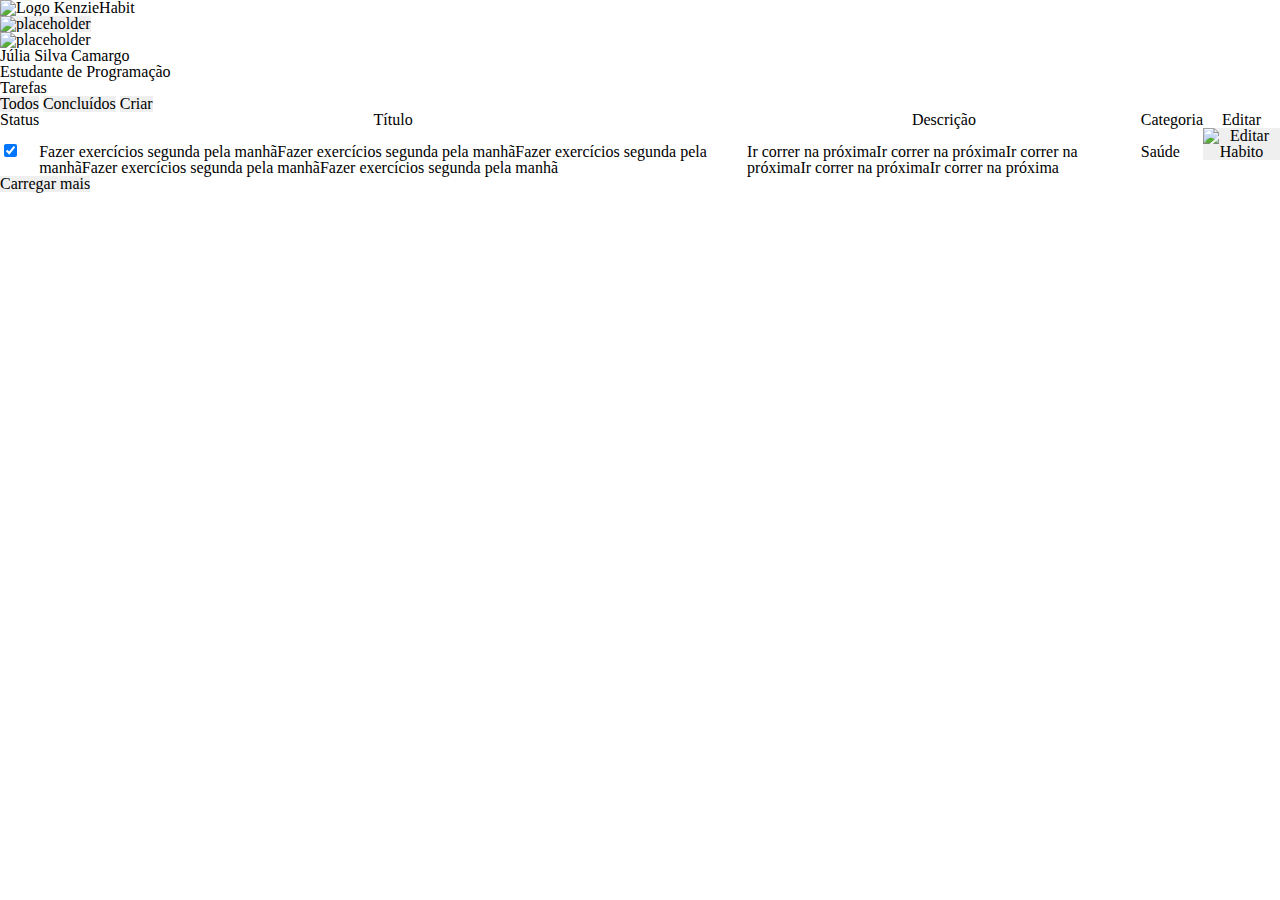
==== temp/temp.html @ a2f35f1b "feat: atualização da atribuição das partes do projeto" ====
<!DOCTYPE html>
<html lang="pt-BR">
<head>
    <meta charset="UTF-8">
    <meta http-equiv="X-UA-Compatible" content="IE=edge">
    <meta name="viewport" content="width=device-width, initial-scale=1.0">
    <title>KenzieHabit</title>

    <link rel="stylesheet" href="/src/css/base.css">
    <link rel="stylesheet" href="/src/css/reset.css">
    <link rel="stylesheet" href="/src/css/componentes.css">
    <link rel="stylesheet" href="/src/css/style.css">
    <link rel="stylesheet" href="../src/css/editarPerfil.css">

    <link rel="preconnect" href="https://fonts.googleapis.com">
    <link rel="preconnect" href="https://fonts.gstatic.com" crossorigin>
    <link href="https://fonts.googleapis.com/css2?family=Inter:wght@400;500;600&display=swap" rel="stylesheet">
</head>
<body>
    <header class="header">
        <div class="container container__logo-usuario">
            <div class="container container__logo-usuario-header">
                <figure><img src="../assets/img/logoKenzieHabit.png" alt="Logo KenzieHabit" class="image image__logo"></figure>
                <button class="button button__usuario"><figure><img src="../assets/temp/user.placeholder.jake.png" alt="placeholder" class="image image__usuario"></figure></button>
            </div>
        </div>
        <div class="container container__usuario">
            <div class="container container__usuario-header">
                <figure><img src="../assets/temp/user.placeholder.aleatorio.png" alt="placeholder" class="image image__usuario-2"></figure>
                <div class="container container__usuario-info">
                    <h4 class="h4 h4__nome">Júlia Silva Camargo</h4>
                    <p class="p p__usuario-info">Estudante de Programação</p>
                </div>
            </div>
        </div>
    </header>
    <main class="main">
        <div class="container container__tarefas">
            <section class="section section__tarefas-header">
                <div class="container container__tarefas-header">
                    <h4 class="h4 h4__tarefas-titulo">Tarefas</h4>
                    <div class="container container__tarefas-botoes">
                        <button class="button button__todos">Todos</button>
                        <button class="button button__concluidos">Concluídos</button>
                        <button class="button button__criar">Criar</button>
                    </div>
                </div>
            </section>
            <section class="section section__tarefas-tabela">
                <div class="container container__tarefas-tabela">
                    <table class="table table__tarefas">
                        <tr class="tr">
                            <th class="th th__status">Status</th>
                            <th class="th th__titulo">Título</th>
                            <th class="th th__desc">Descrição</th>
                            <th class="th th__categoria">Categoria</th>
                            <th class="th th__editar">Editar</th>
                        </tr>
                        <tr class="tr">
                            <td class="td td__checkbox">
                                <label class="label label__tabela">
                                    <input type="checkbox" checked="checked" class="input input__checkbox">
                                    <span class="span span__checkmark"></span>
                                </label>
                            </td>
                            <td class="td td__titulo">Fazer exercícios segunda pela manhãFazer exercícios segunda pela manhãFazer exercícios segunda pela manhãFazer exercícios segunda pela manhãFazer exercícios segunda pela manhã</td>
                            <td class="td td__desc">Ir correr na próximaIr correr na próximaIr correr na próximaIr correr na próximaIr correr na próxima</td>
                            <td class="td td__categoria"><span class="span span__categoria">Saúde</span></td>
                            <td class="td td__editar"><button class="button button__editar-habito"><img src="../assets/img/habitEdit.png" alt="Editar Habito" class="image image__editar-habito"></button></td>    
                        </tr>
                    </table>
                </div>
            </section>
            <section class="section section__button">
                <div class="container container__button">
                    <button class="button button__carregar">Carregar mais</button>
                </div>
            </section>
        </div>
    </main>
    <script type="module" src="../src/scripts/script.js"></script>
</body>
</html>
---- src/css/editarPerfil.css ----
:root {
    --preto: #000000;
    --branco: #FFFFFF;
    --gray-1: #212529;
    --gray-2: #343A40;
    --gray-5: #F1F3F5;
    --primary-disable: #A0ADF9;
    --primary-1: #415AF3;
}

.modal-editar-perfil {
    position: fixed;
    top: 0;
    left: 0;
    display: flex;
    justify-content: center;
    align-items: center;
    width: 100vw;
    height: 100vh;
    background-color: rgba(0, 0, 0, 0.5);
}

.corpo-editar-perfil {
    background-color: var(--branco);
    width: 31.375rem;
    height: 20.813rem;
    border-radius: 8px;
    display: flex;
    flex-direction: column;
    padding: 2rem;
}

.cabecalho-editar-perfil {
    display: flex;
    justify-content: space-between;
    align-items: center;
}

.cabecalho-editar-perfil h4 {
    padding-top: 1rem;
    font-family: 'Inter', sans-serif;
    font-weight: 600;
    font-size: 1rem;
}

.cabecalho-editar-perfil button {
    border: none;
    background-color: var(--branco);
    cursor: pointer;
}

.formulario-editar-perfil {
    display: flex;
    flex-direction: column;
    padding-top: 2.313rem;
}

.formulario-editar-perfil label {
    font-family: 'Inter', sans-serif;
    font-size: 0.875rem;
    font-weight: 400;
    color: var(--gray-2);
    margin-bottom: 0.500rem;
}

.formulario-editar-perfil input {
    font-family: 'Inter', sans-serif;
    background-color: var(--gray-5);
    border: 2px solid var(--gray-5);
    margin-bottom: 1.500rem;
    height: 0.5rem;
    padding: 18px;
    font-size: 1.250rem;
    color: var(--gray-2);
    font-weight: 400;
}

.formulario-editar-perfil>input:hover {
    border: 2px solid var(--primary-1);
}

.formulario-editar-perfil .salvar-alteracoes {
    height: 2.000rem;
    border: none;
    border-radius: 4px;
    background-color: var(--primary-disable);
    color: var(--branco);
    cursor: pointer;
}

@media (max-width:700px) {
    .corpo-editar-perfil {
        width: 14.375rem;
    }
}
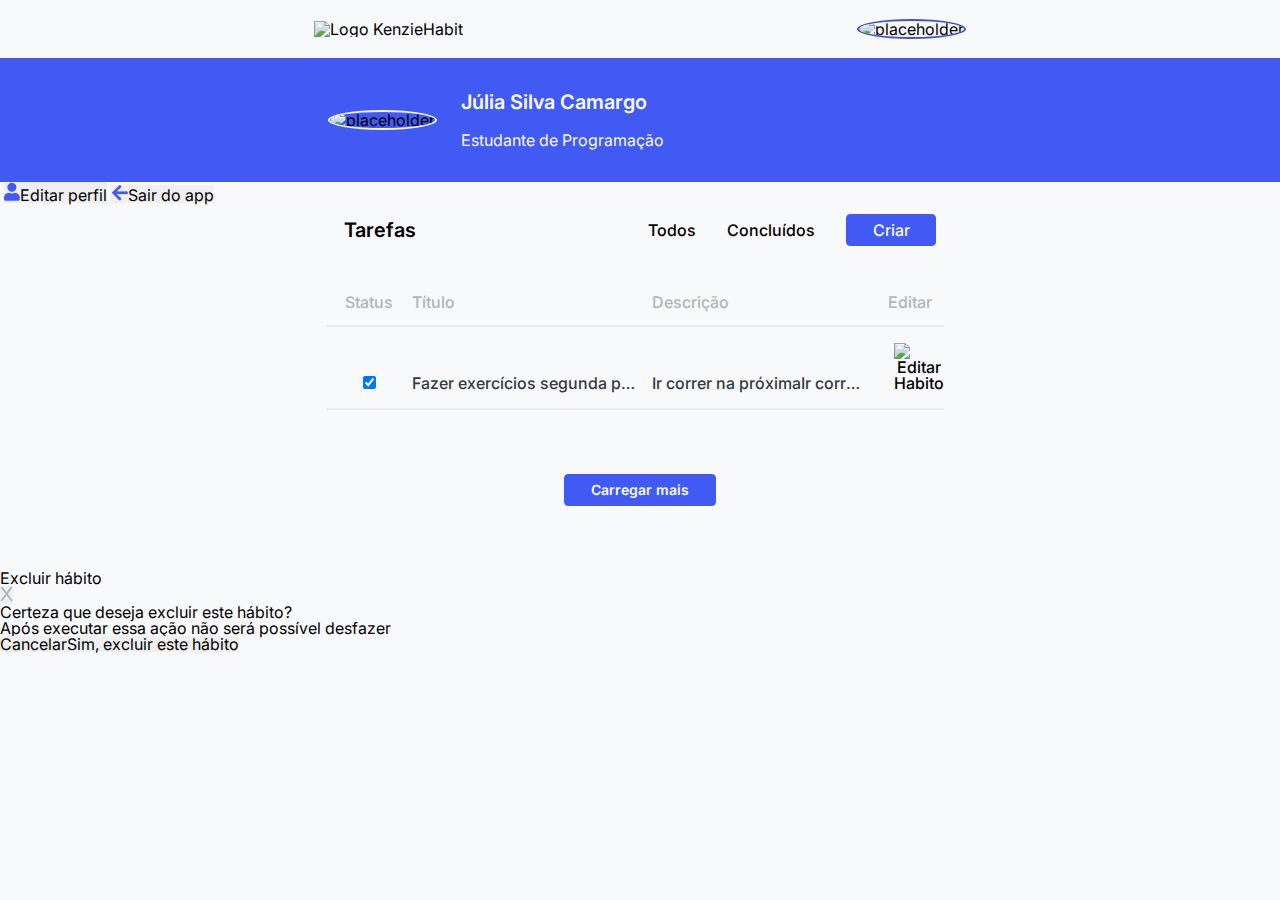
==== commit 7fe230ea: "feat: consertando bugs no layout da paglogin" ====
--- a/temp/temp.html
+++ b/temp/temp.html
@@ -11,6 +11,7 @@
     <link rel="stylesheet" href="/src/css/componentes.css">
     <link rel="stylesheet" href="/src/css/style.css">
     <link rel="stylesheet" href="../src/css/editarPerfil.css">
+    <link rel="stylesheet" href="../src/css/menuTrocarUsuario.css">
 
     <link rel="preconnect" href="https://fonts.googleapis.com">
     <link rel="preconnect" href="https://fonts.gstatic.com" crossorigin>
@@ -21,7 +22,7 @@
         <div class="container container__logo-usuario">
             <div class="container container__logo-usuario-header">
                 <figure><img src="../assets/img/logoKenzieHabit.png" alt="Logo KenzieHabit" class="image image__logo"></figure>
-                <button class="button button__usuario"><figure><img src="../assets/temp/user.placeholder.jake.png" alt="placeholder" class="image image__usuario"></figure></button>
+                <button class="button button__usuario"><figure><img src="../src/assets/img/bernese-p.webp" alt="placeholder" class="image image__usuario"></figure></button>
             </div>
         </div>
         <div class="container container__usuario">
@@ -32,6 +33,11 @@
                     <p class="p p__usuario-info">Estudante de Programação</p>
                 </div>
             </div>
+        </div>
+        <div class="menuOpen">
+            <img src="../src/assets/img/Polygon 1.png" alt="" class="triangulo">
+            <button class="editarPerfil"><img src="../src/assets/img/user.png" alt="">Editar perfil</button>
+            <button class="logout"><img src="../src/assets/img/logoutHeader.png" alt="">Sair do app</button>
         </div>
     </header>
     <main class="main">
@@ -59,7 +65,7 @@
                         <tr class="tr">
                             <td class="td td__checkbox">
                                 <label class="label label__tabela">
-                                    <input type="checkbox" checked="checked" class="input input__checkbox">
+                                    <input type="checkbox" checked="" class="input input__checkbox">
                                     <span class="span span__checkmark"></span>
                                 </label>
                             </td>
--- a/src/css/base.css
+++ b/src/css/base.css
@@ -0,0 +1,19 @@
+:root {
+    --color-brand-1: 65, 90, 243;
+    --color-brand-2: 65, 80, 210;
+    --color-brand-3: 215, 228, 251;
+
+    --color-grey-1: 33, 37, 41;
+    --color-grey-2: 52, 58, 64;
+    --color-grey-3: 173, 181, 189;
+    --color-grey-4: 233, 236, 239;
+    --color-grey-5: 241, 243, 245;
+    --color-grey-6: 248, 249, 250;
+
+    --color-success: 86, 207, 142;
+    --color-error-1: 230, 68, 69;
+    --color-error-2: 240, 56, 57;
+
+
+    --font-base: 'Inter', sans-serif;
+}--- a/src/css/componentes.css
+++ b/src/css/componentes.css
@@ -0,0 +1,84 @@
+body {
+    background-color: rgba(var(--color-grey-6), 1);
+}
+
+.header {
+    height: 11.4rem;
+}
+
+.container {
+    display: flex;
+}
+
+.h4 {
+    font-weight: 600;
+    font-size: 20px;
+}
+
+.p {
+    font-weight: 400;
+    font-size: 16px;
+}
+
+.section {
+    width: 20rem;
+}
+
+@media screen and (min-width:768px) {
+    .section {
+        width: 29.5rem;
+    }
+}
+
+@media screen and (min-width:1024px) {
+    .section {
+        width: 37rem;
+    }
+}
+
+@media screen and (min-width:1440px) {
+    .section {
+        width: 38.4rem;
+    }
+}
+
+@media screen and (min-width:1920px) {
+    .section {
+        width: 65.4rem;
+    }
+}
+
+.button {
+    cursor: pointer;
+}
+
+.table {
+    width: 17rem;
+}
+
+@media screen and (min-width:1920px) {
+    .table {
+        width: 65.4rem;
+    }
+}
+
+.tr {
+    border-bottom: 2px solid rgba(var(--color-grey-4), 1);
+    height: 3rem;
+}
+
+.th {
+    color: rgba(var(--color-grey-3), 1);
+    height: 3rem;
+    font-weight: 500;
+    font-size: 16px;
+    padding-top: 1rem;
+}
+
+.td {
+    color: rgba(var(--color-grey-2), 1);
+    font-weight: 500;
+    font-size: 16px;
+    padding-top: 1rem;
+    padding-bottom: 1rem;
+}--- a/src/css/style.css
+++ b/src/css/style.css
@@ -0,0 +1,551 @@
+.container__logo-usuario {
+    height: 3.6rem;
+    justify-content: center;
+    
+}
+
+.container__logo-usuario-header {
+    width: 65.4rem;
+    justify-content: space-around;
+    align-items: center;
+}
+
+.button__usuario {
+    background-color: rgba(var(--color-grey-6), 1)
+}
+
+.image__usuario {
+    width: 2.5rem;
+    height: 2.5rem;
+    border-radius: 50%;
+    border: 0.125rem solid rgba(var(--color-brand-2), 1);
+}
+
+.container__usuario {
+    background-color: rgba(var(--color-brand-1), 1);
+    height: 7.8rem;
+    justify-content: center;
+    align-items: center;
+}
+
+.container__usuario-header {
+    width: 65.4rem;
+    justify-content: center;
+    align-items: center;
+}
+
+@media screen and (min-width:768px) {
+    .container__usuario-header {
+        width: 65.4rem;
+        padding-left: 9rem;
+        justify-content: start;
+        align-items: center;
+    }
+}
+
+@media screen and (min-width:1024px) {
+    .container__usuario-header {
+        width: 65.4rem;
+        padding-left: 13.2rem;
+        justify-content: start;
+        align-items: center;
+    }
+}
+
+@media screen and (min-width:1440px) {
+    .container__usuario-header {
+        width: 65.4rem;
+        padding-left: 13.3rem;
+        justify-content: start;
+        align-items: center;
+    }
+}
+
+@media screen and (min-width:1920px) {
+    .container__logo-usuario-header {
+        width: 65.4rem;
+        justify-content: space-between;
+        align-items: center;
+    }
+
+    .container__usuario-header {
+        width: 65.4rem;
+        padding-left: 0rem;
+        justify-content: flex-start;
+        align-items: center;
+    }
+}
+
+.image__usuario-2 {
+    width: 3.75rem;
+    height: 3.75rem;
+    border-radius: 50%;
+    border: 0.125rem solid rgba(var(--color-grey-6), 1);
+}
+
+.container__usuario-info {
+    height: 6rem;
+    flex-direction: column;
+    justify-content: space-evenly;
+    padding-left: 1.5rem;
+}
+
+.h4__nome {
+    color: rgba(var(--color-grey-6), 1);
+}
+
+.p__usuario-info {
+    color: rgba(var(--color-grey-6), 1);
+    font-size: 16px;
+}
+
+.container__tarefas {
+    flex-direction: column;
+    justify-content: center;
+    align-items: center;
+}
+
+.container__tarefas-header {
+    height: 10rem;
+    display: flex;
+    flex-direction: column;
+    justify-content: space-evenly;
+    align-items: flex-start;
+}
+
+@media screen and (min-width:768px) {
+    .container__tarefas-header {
+        height: 6rem;
+        display: flex;
+        flex-direction: row;
+        justify-content: space-between;
+        align-items: center;
+    }
+}
+
+@media screen and (min-width:768px) {
+    .container__tarefas-header {
+        height: 6rem;
+        display: flex;
+        flex-direction: row;
+        justify-content: space-between;
+        align-items: center;
+    }
+}
+
+@media screen and (min-width:1920px) {
+    .container__tarefas-header {
+        height: 6rem;
+        display: flex;
+        flex-direction: row;
+        justify-content: space-between;
+        align-items: center;
+    }
+}
+
+.h4__tarefas-titulo {
+    padding-left: 1rem;
+}
+
+@media screen and (min-width:768px) {
+    .h4__tarefas-titulo {
+        padding-left: 0rem;
+    }
+}
+
+@media screen and (min-width:1920px) {
+    .h4__tarefas-titulo {
+        padding-left: 0rem;
+    }
+}
+
+.container__tarefas-botoes {
+    width: 19rem;
+    justify-content: space-between;
+    padding-left: 1rem;
+}
+
+@media screen and (min-width:1920px) {
+    .container__tarefas-botoes {
+        width: 22rem;
+        justify-content: space-between;
+        padding-left: 0rem;
+    }
+}
+
+
+.button__todos {
+    background-color: rgba(var(--color-grey-6), 1);
+    font-weight: 500;
+    font-size: 16px;
+    cursor: pointer;
+    transition: .3s;
+}
+
+.button__todos:hover {
+    color: rgba(var(--color-brand-1), 1);
+}
+
+.button__concluidos {
+    background-color: rgba(var(--color-grey-6), 1);
+    font-weight: 500;
+    font-size: 16px;
+    cursor: pointer;
+    transition: .3s;
+}
+
+.button__concluidos:hover {
+    color: rgba(var(--color-brand-1), 1);
+}
+
+.button__criar {
+    background-color: rgba(var(--color-brand-1), 1);
+    color: rgba(var(--color-grey-6), 1);
+    width: 5.625rem;
+    height: 2rem;
+    border: 1px solid rgba(var(--color-brand-1), 1);
+    border-radius: 4px;
+    font-weight: 500;
+    font-size: 16px;
+    cursor: pointer;
+    transition: .4s;
+}
+
+.button__criar:hover {
+    background-color: rgba(var(--color-grey-6), 1);
+    color: rgba(var(--color-brand-1), 1);
+}
+
+.container__button {
+    height: 10rem;
+    align-items: center;
+    justify-content: center;
+}
+
+.button__carregar {
+    background-color: rgba(var(--color-brand-1), 1);
+    color: rgba(var(--color-grey-6), 1);
+    width: 9.5rem;
+    height: 2rem;
+    border: 1px solid rgba(var(--color-brand-1), 1);
+    border-radius: 4px;
+    font-weight: 600;
+    font-size: 14px;
+    cursor: pointer;
+    transition: .4s;
+}
+
+.button__carregar:hover {
+    background-color: rgba(var(--color-grey-6), 1);
+    color: rgba(var(--color-brand-1), 1);
+}
+
+.section__tarefas-tabela {
+    width: 18rem;
+}
+
+@media screen and (min-width:768px) {
+    .section__tarefas-tabela {
+        width: 31.5rem;
+    }
+}
+
+@media screen and (min-width:1024px) {
+    .section__tarefas-tabela {
+        width: 39.2rem;
+    }
+}
+
+@media screen and (min-width:1920px) {
+    .section__tarefas-tabela {
+        width: 65.4rem;
+    }
+}
+
+.container__tarefas-tabela {
+    width: 17rem;
+}
+
+@media screen and (min-width:1920px) {
+    .container__tarefas-tabela {
+        width: 65.4rem;
+    }
+}
+
+@media screen and (min-width:1920px) {
+    .table__tarefas {
+        border: 2px solid rgba(var(--color-grey-4), 1);
+    }
+}
+
+.th__status {
+    width: 3rem;
+}
+
+.th__titulo {
+    width: 10rem;
+    text-align: start;
+    padding-left: 1.2rem;
+}
+
+.th__desc {
+    width: 16rem;
+    display: none;
+}
+
+.th__categoria {
+    width: 8rem;
+    display: none;
+}
+
+.th__editar {
+    width: 4.375rem;
+    padding-left: 3rem;
+}
+
+.td__checkbox {
+    width: 3rem;
+    display: flex;
+    justify-content: center;
+}
+
+.td__titulo {
+    width: 8rem;
+    max-width: 8rem;
+    height: 3.625rem;
+    max-height: 3.625rem;
+    padding-left: 1.2rem;
+    white-space: nowrap;
+    overflow: hidden;
+    text-overflow: ellipsis;
+}
+
+.td__desc {
+    width: 16rem;
+    max-width: 16rem;
+    height: 3.625rem;
+    max-height: 3.625rem;
+    white-space: nowrap;
+    overflow: hidden;
+    text-overflow: ellipsis;
+    display: none;
+}
+
+.td__categoria {
+    width: 8rem;
+    display: none;
+}
+
+.td__editar {
+    width: 4.375rem;
+    padding-left: 3.1rem;
+}
+
+.span__categoria {
+    background-color: rgba(var(--color-brand-3), 1);
+    color: rgba(var(--color-brand-1), 1);
+    padding: 0.3rem;
+    border-radius: 4px;
+    font-weight: 500;
+    font-size: 14px;
+}
+
+@media screen and (min-width:768px) {
+    .th__status {
+        width: 5.375rem;
+    }
+    
+    .th__titulo {
+        width: 30.875rem;
+        text-align: start;
+        padding-left: 0rem;
+    }
+    
+    .th__desc {
+        width: 14rem;
+        max-width: 14rem;
+        display: table-cell;
+        text-align: start;
+       
+    }
+    
+    .th__categoria {
+        width: 8rem;
+        display: none;
+        text-align: start;
+        
+    }
+    
+    .th__editar {
+        width: 5rem;
+        padding-left: 0.4rem;
+        text-align: start;
+    }
+    
+    .td__checkbox {
+        width: 5.375rem;
+        display: flex;
+        justify-content: center;
+    }
+    
+    .td__titulo {
+        width: 30.875rem;
+        padding-left: 0rem;
+    }
+    
+    .td__desc {
+        width: 14rem;
+        max-width: 14rem;
+        display: table-cell;
+    }
+    
+    .td__categoria {
+        width: 8rem;
+        display: none;
+        justify-content: start;
+        align-items: center;
+    }
+    
+    .td__editar {
+        width: 5rem;
+        padding-left: 0.5rem;
+    }
+}
+
+@media screen and (min-width:1024px) {
+    .th__status {
+        width: 5.375rem;
+    }
+    
+    .th__titulo {
+        width: 30.875rem;
+        text-align: start;
+        padding-left: 0rem;
+    }
+    
+    .th__desc {
+        width: 14rem;
+        max-width: 14rem;
+        padding-left: 1rem;
+        display: table-cell;
+        text-align: start;
+       
+    }
+    
+    .th__categoria {
+        width: 8rem;
+        display: none;
+        text-align: start;
+        
+    }
+    
+    .th__editar {
+        width: 5rem;
+        padding-left: 1.7rem;
+        text-align: start;
+    }
+    
+    .td__checkbox {
+        width: 5.375rem;
+        display: flex;
+        justify-content: center;
+    }
+    
+    .td__titulo {
+        width: 30.875rem;
+        max-width: 14rem;
+        padding-left: 0rem;
+    }
+    
+    .td__desc {
+        width: 14rem;
+        max-width: 14rem;
+        padding-left: 1rem;
+        display: table-cell;
+    }
+    
+    .td__categoria {
+        width: 8rem;
+        display: none;
+        justify-content: start;
+        align-items: center;
+    }
+    
+    .td__editar {
+        width: 5rem;
+        padding-left: 1.7rem;
+    }
+}
+
+@media screen and (min-width:1920px) {
+    .th__status {
+        width: 5.375rem;
+    }
+    
+    .th__titulo {
+        width: 30.875rem;
+        text-align: start;
+        padding-left: 0rem;
+    }
+    
+    .th__desc {
+        width: 16rem;
+        display: table-cell;
+        text-align: start;
+       
+    }
+    
+    .th__categoria {
+        width: 8rem;
+        display: table-cell;
+        text-align: start;
+        
+    }
+    
+    .th__editar {
+        width: 5rem;
+        text-align: start;
+        padding-left: 0rem;
+    }
+    
+    .td__checkbox {
+        width: 5.375rem;
+        display: flex;
+        justify-content: center;
+    }
+    
+    .td__titulo {
+        width: 30.875rem;
+        padding-left: 0rem;
+    }
+    
+    .td__desc {
+        width: 16rem;
+        display: table-cell;
+    }
+    
+    .td__categoria {
+        width: 8rem;
+        display: flex;
+        justify-content: start;
+        align-items: center;
+    }
+    
+    .td__editar {
+        width: 5rem;
+        padding-left: 0.5rem;
+    }
+}
+
+.button__editar-habito {
+    background-color: rgba(var(--color-grey-6), 1);
+    padding-left: 0.4rem;
+}
+
+@media screen and (min-width:1920px) {
+    .button__editar-habito {
+        background-color: rgba(var(--color-grey-6), 1);
+        padding-left: 0rem;
+    }
+}
+
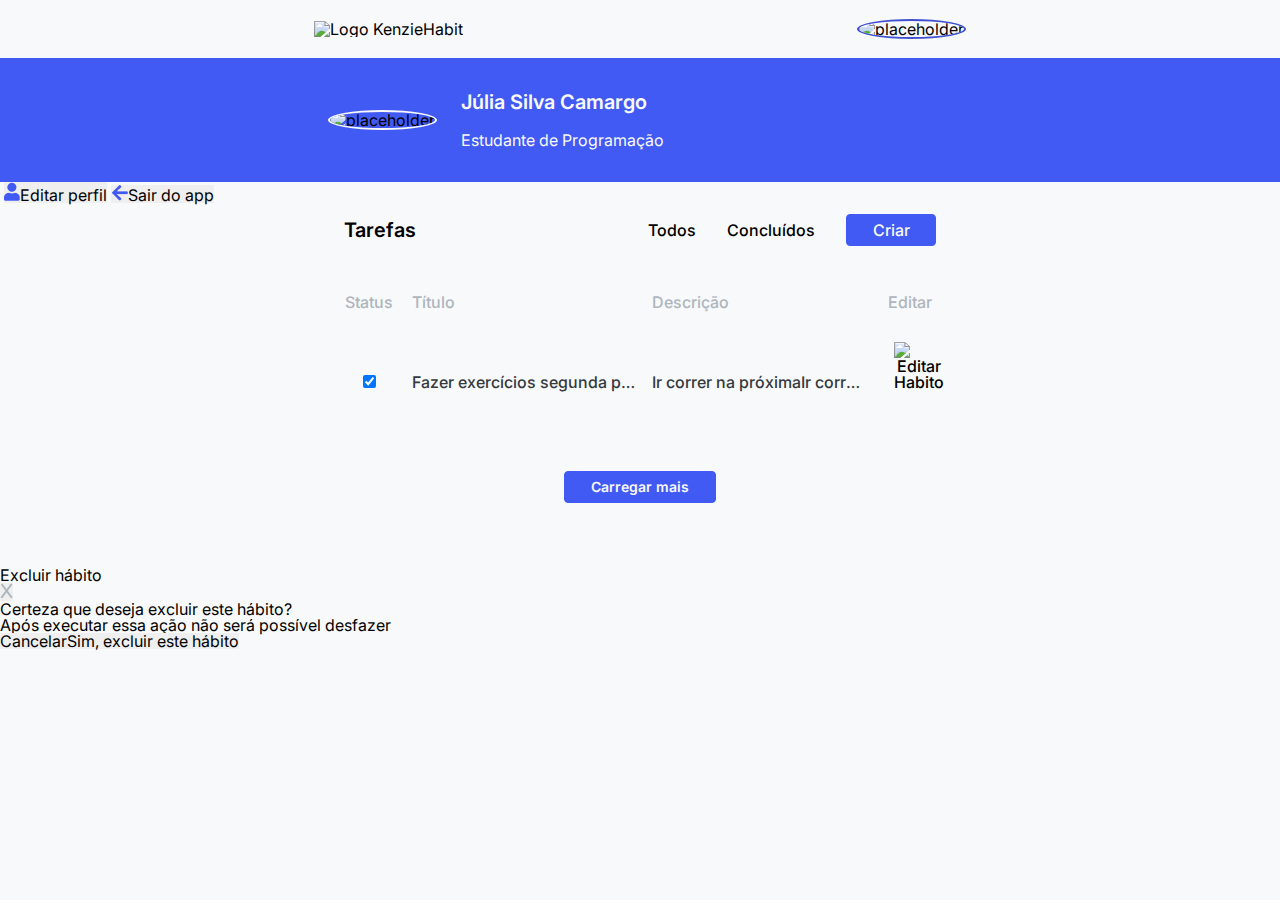
==== commit e9f755a3: "feito merge com dados atualizados durante reuniao" ====
--- a/temp/temp.html
+++ b/temp/temp.html
@@ -21,13 +21,13 @@
     <header class="header">
         <div class="container container__logo-usuario">
             <div class="container container__logo-usuario-header">
-                <figure><img src="../assets/img/logoKenzieHabit.png" alt="Logo KenzieHabit" class="image image__logo"></figure>
-                <button class="button button__usuario"><figure><img src="../src/assets/img/bernese-p.webp" alt="placeholder" class="image image__usuario"></figure></button>
+                <icone><img src="../assets/img/logoKenzieHabit.png" alt="Logo KenzieHabit" class="image image__logo"></icone>
+                <button class="button button__usuario"><icone><img src="../src/assets/img/bernese-p.webp" alt="placeholder" class="image image__usuario"></icone></button>
             </div>
         </div>
         <div class="container container__usuario">
             <div class="container container__usuario-header">
-                <figure><img src="../assets/temp/user.placeholder.aleatorio.png" alt="placeholder" class="image image__usuario-2"></figure>
+                <icone><img src="../assets/temp/user.placeholder.aleatorio.png" alt="placeholder" class="image image__usuario-2"></icone>
                 <div class="container container__usuario-info">
                     <h4 class="h4 h4__nome">Júlia Silva Camargo</h4>
                     <p class="p p__usuario-info">Estudante de Programação</p>
--- a/src/css/componentes.css
+++ b/src/css/componentes.css
@@ -62,7 +62,7 @@
     }
 }
 
-.tr {
+.tr_cabecalho {
     border-bottom: 2px solid rgba(var(--color-grey-4), 1);
     height: 3rem;
 }
--- a/src/css/style.css
+++ b/src/css/style.css
@@ -19,6 +19,7 @@
     height: 2.5rem;
     border-radius: 50%;
     border: 0.125rem solid rgba(var(--color-brand-2), 1);
+    object-fit: cover;
 }
 
 .container__usuario {
@@ -81,6 +82,7 @@
     height: 3.75rem;
     border-radius: 50%;
     border: 0.125rem solid rgba(var(--color-grey-6), 1);
+    object-fit: cover;
 }
 
 .container__usuario-info {
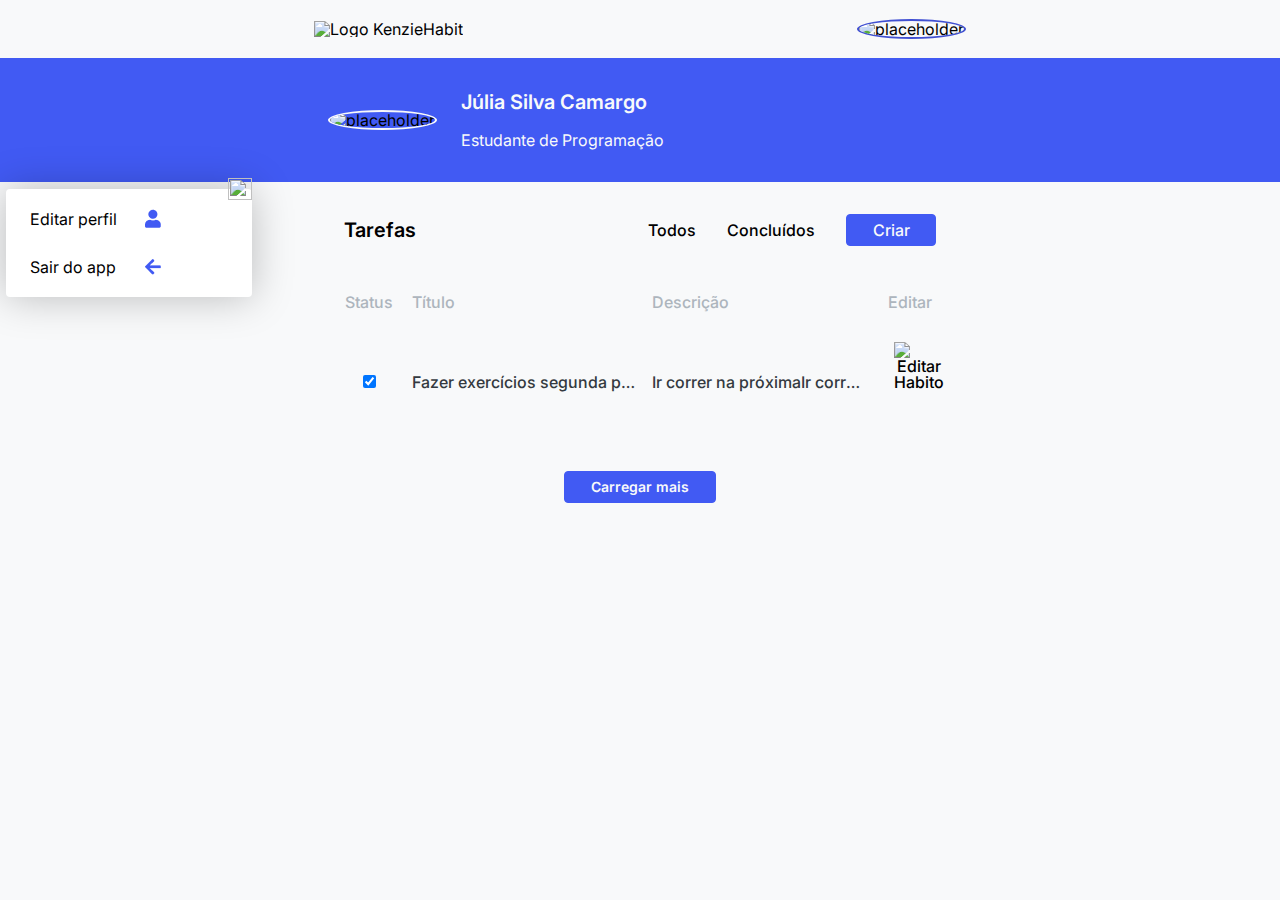
==== commit 2f96d7de: "feat/ correção bug modal trocar perfil" ====
--- a/temp/temp.html
+++ b/temp/temp.html
@@ -34,10 +34,14 @@
                 </div>
             </div>
         </div>
-        <div class="menuOpen">
-            <img src="../src/assets/img/Polygon 1.png" alt="" class="triangulo">
-            <button class="editarPerfil"><img src="../src/assets/img/user.png" alt="">Editar perfil</button>
-            <button class="logout"><img src="../src/assets/img/logoutHeader.png" alt="">Sair do app</button>
+        <div class="fundo">
+            <div class="setarPosicao">
+                <div class="menuOpen">
+                    <img src="../src/assets/img/Polygon 1.png" alt="" class="triangulo">
+                    <button class="editarPerfil"><img src="../src/assets/img/user.png" alt="">Editar perfil</button>
+                    <button class="logout"><img src="../src/assets/img/logoutHeader.png" alt="">Sair do app</button>
+                </div>
+            </div>
         </div>
     </header>
     <main class="main">
--- a/src/css/style.css
+++ b/src/css/style.css
@@ -3,17 +3,14 @@
     justify-content: center;
     
 }
-
 .container__logo-usuario-header {
     width: 65.4rem;
     justify-content: space-around;
     align-items: center;
 }
-
 .button__usuario {
     background-color: rgba(var(--color-grey-6), 1)
 }
-
 .image__usuario {
     width: 2.5rem;
     height: 2.5rem;
@@ -21,20 +18,17 @@
     border: 0.125rem solid rgba(var(--color-brand-2), 1);
     object-fit: cover;
 }
-
 .container__usuario {
     background-color: rgba(var(--color-brand-1), 1);
     height: 7.8rem;
     justify-content: center;
     align-items: center;
 }
-
 .container__usuario-header {
     width: 65.4rem;
     justify-content: center;
     align-items: center;
 }
-
 @media screen and (min-width:768px) {
     .container__usuario-header {
         width: 65.4rem;
@@ -43,7 +37,6 @@
         align-items: center;
     }
 }
-
 @media screen and (min-width:1024px) {
     .container__usuario-header {
         width: 65.4rem;
@@ -52,7 +45,6 @@
         align-items: center;
     }
 }
-
 @media screen and (min-width:1440px) {
     .container__usuario-header {
         width: 65.4rem;
@@ -61,14 +53,12 @@
         align-items: center;
     }
 }
-
 @media screen and (min-width:1920px) {
     .container__logo-usuario-header {
         width: 65.4rem;
         justify-content: space-between;
         align-items: center;
     }
-
     .container__usuario-header {
         width: 65.4rem;
         padding-left: 0rem;
@@ -76,7 +66,6 @@
         align-items: center;
     }
 }
-
 .image__usuario-2 {
     width: 3.75rem;
     height: 3.75rem;
@@ -84,29 +73,24 @@
     border: 0.125rem solid rgba(var(--color-grey-6), 1);
     object-fit: cover;
 }
-
 .container__usuario-info {
     height: 6rem;
     flex-direction: column;
     justify-content: space-evenly;
     padding-left: 1.5rem;
 }
-
 .h4__nome {
     color: rgba(var(--color-grey-6), 1);
 }
-
 .p__usuario-info {
     color: rgba(var(--color-grey-6), 1);
     font-size: 16px;
 }
-
 .container__tarefas {
     flex-direction: column;
     justify-content: center;
     align-items: center;
 }
-
 .container__tarefas-header {
     height: 10rem;
     display: flex;
@@ -114,7 +98,6 @@
     justify-content: space-evenly;
     align-items: flex-start;
 }
-
 @media screen and (min-width:768px) {
     .container__tarefas-header {
         height: 6rem;
@@ -124,7 +107,6 @@
         align-items: center;
     }
 }
-
 @media screen and (min-width:768px) {
     .container__tarefas-header {
         height: 6rem;
@@ -134,7 +116,6 @@
         align-items: center;
     }
 }
-
 @media screen and (min-width:1920px) {
     .container__tarefas-header {
         height: 6rem;
@@ -144,29 +125,24 @@
         align-items: center;
     }
 }
-
 .h4__tarefas-titulo {
     padding-left: 1rem;
 }
-
 @media screen and (min-width:768px) {
     .h4__tarefas-titulo {
         padding-left: 0rem;
     }
 }
-
 @media screen and (min-width:1920px) {
     .h4__tarefas-titulo {
         padding-left: 0rem;
     }
 }
-
 .container__tarefas-botoes {
     width: 19rem;
     justify-content: space-between;
     padding-left: 1rem;
 }
-
 @media screen and (min-width:1920px) {
     .container__tarefas-botoes {
         width: 22rem;
@@ -174,8 +150,6 @@
         padding-left: 0rem;
     }
 }
-
-
 .button__todos {
     background-color: rgba(var(--color-grey-6), 1);
     font-weight: 500;
@@ -183,11 +157,9 @@
     cursor: pointer;
     transition: .3s;
 }
-
 .button__todos:hover {
     color: rgba(var(--color-brand-1), 1);
 }
-
 .button__concluidos {
     background-color: rgba(var(--color-grey-6), 1);
     font-weight: 500;
@@ -195,11 +167,9 @@
     cursor: pointer;
     transition: .3s;
 }
-
 .button__concluidos:hover {
     color: rgba(var(--color-brand-1), 1);
 }
-
 .button__criar {
     background-color: rgba(var(--color-brand-1), 1);
     color: rgba(var(--color-grey-6), 1);
@@ -212,18 +182,15 @@
     cursor: pointer;
     transition: .4s;
 }
-
 .button__criar:hover {
     background-color: rgba(var(--color-grey-6), 1);
     color: rgba(var(--color-brand-1), 1);
 }
-
 .container__button {
     height: 10rem;
     align-items: center;
     justify-content: center;
 }
-
 .button__carregar {
     background-color: rgba(var(--color-brand-1), 1);
     color: rgba(var(--color-grey-6), 1);
@@ -236,81 +203,66 @@
     cursor: pointer;
     transition: .4s;
 }
-
 .button__carregar:hover {
     background-color: rgba(var(--color-grey-6), 1);
     color: rgba(var(--color-brand-1), 1);
 }
-
 .section__tarefas-tabela {
     width: 18rem;
 }
-
 @media screen and (min-width:768px) {
     .section__tarefas-tabela {
         width: 31.5rem;
     }
 }
-
 @media screen and (min-width:1024px) {
     .section__tarefas-tabela {
         width: 39.2rem;
     }
 }
-
 @media screen and (min-width:1920px) {
     .section__tarefas-tabela {
         width: 65.4rem;
     }
 }
-
 .container__tarefas-tabela {
     width: 17rem;
 }
-
 @media screen and (min-width:1920px) {
     .container__tarefas-tabela {
         width: 65.4rem;
     }
 }
-
 @media screen and (min-width:1920px) {
     .table__tarefas {
         border: 2px solid rgba(var(--color-grey-4), 1);
     }
 }
-
 .th__status {
     width: 3rem;
 }
-
 .th__titulo {
     width: 10rem;
     text-align: start;
     padding-left: 1.2rem;
 }
-
 .th__desc {
     width: 16rem;
     display: none;
 }
-
 .th__categoria {
     width: 8rem;
     display: none;
 }
-
 .th__editar {
     width: 4.375rem;
     padding-left: 3rem;
 }
-
 .td__checkbox {
     width: 3rem;
     display: flex;
     justify-content: center;
 }
-
 .td__titulo {
     width: 8rem;
     max-width: 8rem;
@@ -321,7 +273,6 @@
     overflow: hidden;
     text-overflow: ellipsis;
 }
-
 .td__desc {
     width: 16rem;
     max-width: 16rem;
@@ -332,17 +283,14 @@
     text-overflow: ellipsis;
     display: none;
 }
-
 .td__categoria {
     width: 8rem;
     display: none;
 }
-
 .td__editar {
     width: 4.375rem;
     padding-left: 3.1rem;
 }
-
 .span__categoria {
     background-color: rgba(var(--color-brand-3), 1);
     color: rgba(var(--color-brand-1), 1);
@@ -351,7 +299,6 @@
     font-weight: 500;
     font-size: 14px;
 }
-
 @media screen and (min-width:768px) {
     .th__status {
         width: 5.375rem;
@@ -413,7 +360,6 @@
         padding-left: 0.5rem;
     }
 }
-
 @media screen and (min-width:1024px) {
     .th__status {
         width: 5.375rem;
@@ -478,7 +424,6 @@
         padding-left: 1.7rem;
     }
 }
-
 @media screen and (min-width:1920px) {
     .th__status {
         width: 5.375rem;
@@ -538,16 +483,13 @@
         padding-left: 0.5rem;
     }
 }
-
 .button__editar-habito {
     background-color: rgba(var(--color-grey-6), 1);
     padding-left: 0.4rem;
 }
-
 @media screen and (min-width:1920px) {
     .button__editar-habito {
         background-color: rgba(var(--color-grey-6), 1);
         padding-left: 0rem;
     }
-}
-
+}--- a/src/css/menuTrocarUsuario.css
+++ b/src/css/menuTrocarUsuario.css
@@ -0,0 +1,44 @@
+
+.menuOpen {
+    position: relative;
+    display: flex;
+    flex-direction: column;
+    align-items: flex-start;
+    height: 6.75rem;
+    width: 15.375rem;
+    padding: 12px 8px;
+    gap: 12px;
+    background: #FFFFFF;
+    box-shadow: 0px 0px 40px rgba(0, 0, 0, 0.25);
+    border-radius: 4px;
+    margin: 0.4rem;
+
+}
+.menuOpen button{
+    display: flex;
+    align-items: center;
+    width: 14.375rem;
+    height: 4.75rem;
+    background-color: transparent;
+    cursor: pointer;
+    align-items: center;
+    padding: 0.375rem 1rem;
+    gap: 1.75rem;
+    flex-direction: row-reverse;
+    justify-content: flex-end;
+}
+.menuOpen button:hover {
+    background-color: #F1F3F5;
+}
+
+.menuOpen button img {
+    margin: 0 1rem 0 0;
+}
+
+.triangulo {
+    width: 1.5rem;
+    height: 1.375rem;
+    position: absolute;
+    right: 0;
+    top: -0.7rem;
+}